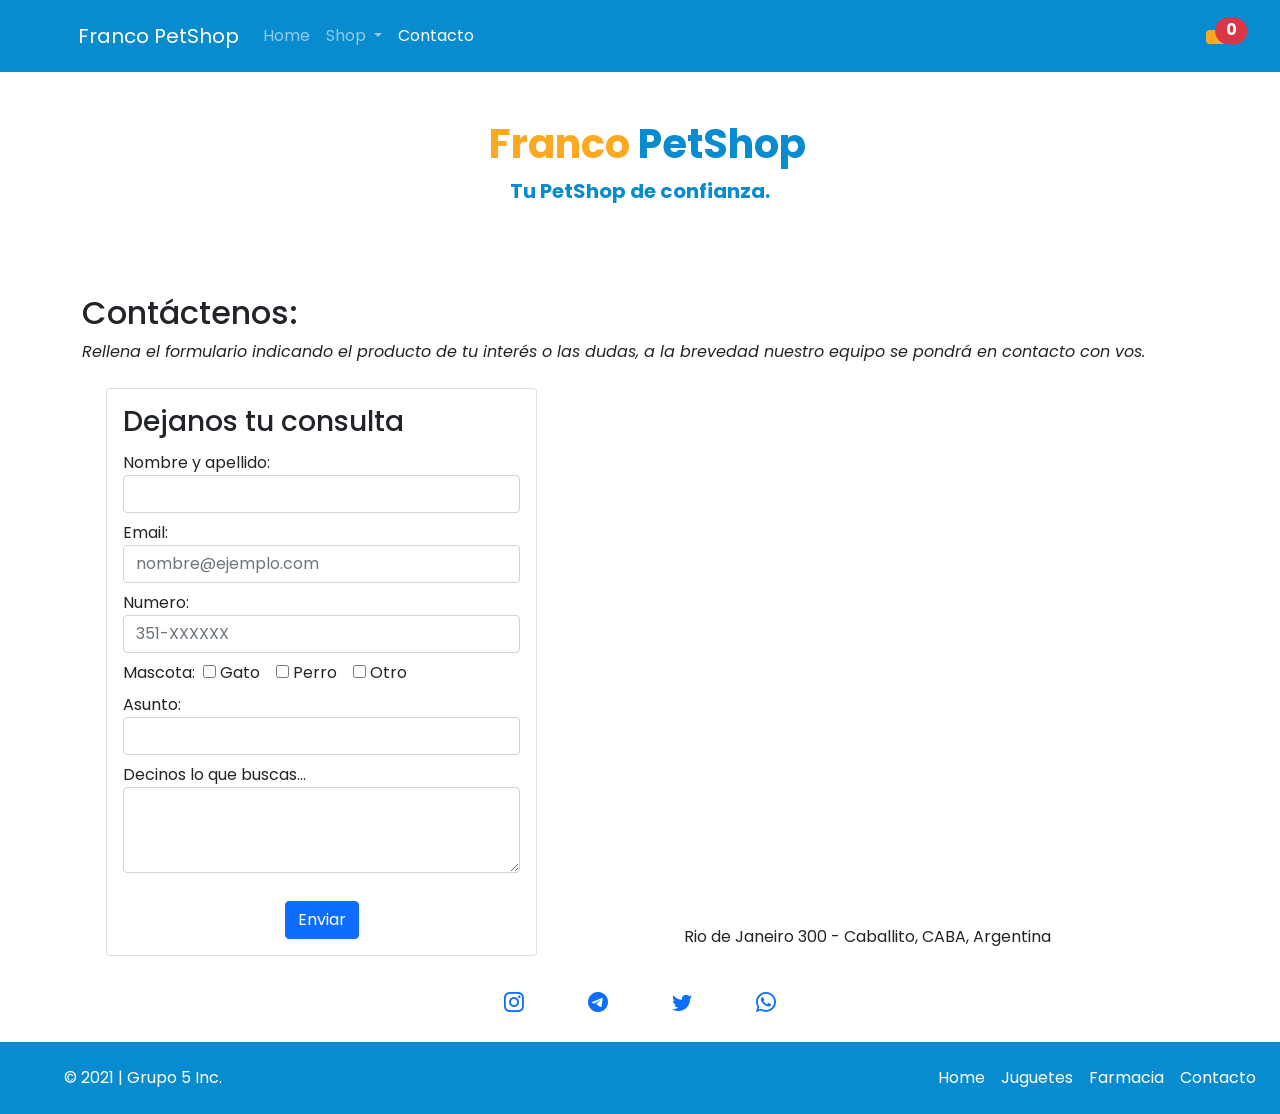
==== contacto.html @ c7f70854 "Merge bd35566f77382acc873f7ba2ce35485453570472 into 5cad215d22a64aeb0bf53803d1b416bb6183b33b" ====
<!DOCTYPE html>
<html lang="en">

<head>
    <meta charset="UTF-8" />
    <meta http-equiv="X-UA-Compatible" content="IE=edge" />
    <meta name="viewport" content="width=device-width, initial-scale=1.0" />
    <link rel="stylesheet" href="./assets/styles/bootstrap.min.css" />
    <link rel="stylesheet" href="./assets/styles/custom.css" />
    <link rel="preconnect" href="https://fonts.googleapis.com" />
    <link rel="preconnect" href="https://fonts.gstatic.com" crossorigin />
    <link href="https://fonts.googleapis.com/css2?family=Poppins:wght@400;600;800&display=swap" rel="stylesheet" />
    <link rel="stylesheet" href="https://cdn.jsdelivr.net/npm/bootstrap-icons@1.7.0/font/bootstrap-icons.css">
    <link rel="stylesheet" href="https://unicons.iconscout.com/release/v4.0.0/css/line.css">
    <link rel="shortcut icon" href="./assets/img/logo.ico" type="image/x-icon">
    <title>PetShop | Contacto</title>
</head>

<body>
    <nav class="sticky-top navbar navbar-expand-lg navbar-dark bg-custom">
        <div class="container-fluid d-flex align-items-center">
            <img src="./assets/img/logo.png" width="50" alt="" class="me-3">
            <a class="navbar-brand" href="#">Franco PetShop</a>
            <button class="navbar-toggler" type="button" data-bs-toggle="collapse"
                data-bs-target="#navbarSupportedContent" aria-controls="navbarSupportedContent" aria-expanded="false"
                aria-label="Toggle navigation">
                <span class="navbar-toggler-icon"></span>
            </button>
            <div class="collapse navbar-collapse" id="navbarSupportedContent">
                <ul class="navbar-nav me-auto mb-2 mb-lg-0">
                    <li class="nav-item">
                        <a class="nav-link" aria-current="page" href="./index.html">Home</a>
                    </li>

                    <li class="nav-item dropdown">
                        <a class="nav-link dropdown-toggle" href="#" id="navbarDropdown" role="button"
                            data-bs-toggle="dropdown" aria-expanded="false">
                            Shop
                        </a>
                        <ul class="dropdown-menu" aria-labelledby="navbarDropdown">
                            <li><a class="dropdown-item" href="./juguetes.html">Juguetes</a></li>
                            <li><a class="dropdown-item" href="./farmacia.html">Farmacia</a></li>
                        </ul>
                    </li>
                    <li class="nav-item">
                        <a class="nav-link active" href="#contacto">Contacto</a>
                    </li>
                    <li>
                        <div class="pe-5 my-3 d-sm-block d-md-block d-lg-none">
                            <a type="button" href="./carrito.html"
                                class="btn position-relative bg-white-custom bg-naranja">
                                <i class="uil uil-shopping-cart fs-2 text-azul"></i>
                                <span
                                    class="position-absolute top-0 start-100 translate-middle badge rounded-pill bg-danger fs-6">
                                    <span id="cantidad-carrito">0</span>
                                </span>
                            </a>
                        </div>
                    </li>
                </ul>
            </div>
        </div>
        <div class="pe-5 my-3 d-none d-sm-none d-lg-block ">
            <a type="button" href="./carrito.html" class="btn position-relative bg-white-custom bg-naranja">
                <i class="uil uil-shopping-cart fs-2 text-azul"></i>
                <span class="position-absolute top-0 start-100 translate-middle badge rounded-pill bg-danger fs-6">
                    <span id="cantidad-carrito">0</span>
                </span>
            </a>
        </div>
    </nav>
    <header class="bg-white">

        <div class="position-relative overflow-hidden text-center">
            <div class="col-md-5 p-lg-5 mx-auto">
                <h1 class="fs-1"><span class="nombre ps-3">Franco</span> <span class="pet">PetShop</span></h1>
                <p class="lead fw-normal pet fw-bold">Tu PetShop de confianza.</p>
            </div>
            <div class="product-device shadow-sm d-none d-md-block"></div>
            <div class="product-device product-device-2 shadow-sm d-none d-md-block"></div>
        </div>
      </div>
    </header>
    <main class="container-fluid">
        <section class="container-fluid justify-content-center">
            <div class="container">
                <h2 class="pt-4">Contáctenos:</h2>
                <p class="pb-2"><em>Rellena el formulario indicando el producto de tu interés o las dudas, a la brevedad
                        nuestro equipo se pondrá en contacto con vos.</em></p>
            </div>
            <form class="container row mx-auto">
                <div class="col-lg-5 mb-4">
                    <div class="card">
                        <div class="card-body">
                            <div class="form-header blue">
                                <h3>Dejanos tu consulta</h3>
                            </div>
                            <div class="py-1">
                                <label for="form-name">Nombre y apellido:</label>
                                <input type="text" id="form-name" class="form-control">
                            </div>
                            <div class="py-1">
                                <label for="form-email">Email:</label>
                                <input type="email" id="form-email" class="form-control"
                                    placeholder="nombre@ejemplo.com">
                            </div>
                            <div class="py-1">
                                <label for="form-email">Numero:</label>
                                <input type="number" id="form-number" class="form-control" placeholder="351-XXXXXX">
                            </div>
                            <div class="custom-control custom-checkbox py-1">
                                <fieldset class="col-lg-10 d-flex">Mascota:
                                    <div class="px-2">
                                        <input type="checkbox" class="custom-control-input" id="gato" name="gato">
                                        <label class="custom-control-label" for="gato">Gato</label>
                                    </div>
                                    <div class="px-2">
                                        <input type="checkbox" class="custom-control-input" id="perro" name="perro">
                                        <label class="custom-control-label" for="perro">Perro</label>
                                    </div>
                                    <div class="px-2">
                                        <input type="checkbox" class="custom-control-input" id="otro" name="otro">
                                        <label class="custom-control-label" for="otro">Otro</label>
                                    </div>
                                </fieldset>
                            </div>
                            <div class="py-1">
                                <label for="form-Subject">Asunto:</label>
                                <input type="text" id="form-Subject" class="form-control">
                            </div>
                            <div class="py-1">
                                <label for="form-text">Decinos lo que buscas...</label>
                                <textarea id="form-text" class="form-control md-textarea" rows="3"></textarea>
                            </div>
                            <div class="text-center mt-4">
                                <button type="submit" class="btn btn-primary">Enviar</button>
                            </div>
                        </div>
                    </div>
                </div>
                <div class="col-lg-7 justify-content-center">
                    <div class="map-container-4">
                        <iframe
                            src="https://www.google.com/maps/embed?pb=!1m18!1m12!1m3!1d3283.686925810956!2d-58.4325722848136!3d-34.612077380457315!2m3!1f0!2f0!3f0!3m2!1i1024!2i768!4f13.1!3m3!1m2!1s0x95bcca429815227f%3A0x5d302e497c2cda87!2sR%C3%ADo%20de%20Janeiro%20300%2C%20C1405CCB%20CABA!5e0!3m2!1ses-419!2sar!4v1636463152930!5m2!1ses-419!2sar"
                            width="100%" height="530" style="border:0;" allowfullscreen loading="lazy"></iframe>
                    </div>
                    <div class="col-12">
                        <p class=" text-center">Rio de Janeiro 300 - Caballito, CABA, Argentina</p>
                    </div>
                </div>
            </form>
            <div class="container d-flex justify-content-center">
                <ul class="nav ">
                    <li class="nav-item">
                        <a class="nav-link text-decoration-none" href="#"><i class="bi bi-instagram btn-lg"></i></a>
                    </li>
                    <li class="nav-item">
                        <a class="nav-link text-decoration-none" href="#"><i class="bi bi-telegram btn-lg"></i></a>
                    </li>
                    <li class="nav-item">
                        <a class="nav-link text-decoration-none" href="#"><i class="bi bi-twitter btn-lg"></i></a>
                    </li>
                    <li class="nav-item">
                        <a class="nav-link text-decoration-none" href="#"><i class="bi bi-whatsapp btn-lg"></i></a>
                    </li>
                </ul>
            </div>
        </section>
    </main>
    <footer class="mt-3">
        <div>
          <div
            class="d-flex justify-content-between align-items-center p-3 bg-custom">
            <p class="d-none d-sm-block ps-5 col-md-4 mb-0 text-white">
              &copy; 2021 | Grupo 5 Inc.
            </p>
  
            <a href="index.html">
              <img src="./assets/img/logo.png" width="50" alt="" />
            </a>
  
                  <ul class="nav col-md-4 justify-content-end">
                      <li class="nav-item"><a href="./index.html" class="nav-link px-2 text-white">Home</a></li>
                      <li class="nav-item"><a href="./juguetes.html" class="nav-link px-2 text-white">Juguetes</a></li>
                      <li class="nav-item"><a href="./farmacia.html" class="nav-link px-2 text-white">Farmacia</a></li>
                      <li class="nav-item"><a href="./contacto.html" class="nav-link px-2 text-white">Contacto</a></li>
                  </ul>
              </div>
          </div>
        </div>
      </footer>
    <script src="https://cdn.jsdelivr.net/npm/bootstrap@5.1.3/dist/js/bootstrap.bundle.min.js"
        integrity="sha384-ka7Sk0Gln4gmtz2MlQnikT1wXgYsOg+OMhuP+IlRH9sENBO0LRn5q+8nbTov4+1p"
        crossorigin="anonymous"></script>
</body>

</html>
---- assets/styles/custom.css ----
:root {
  --color2: #098ccf;
  --color3: #2fa5e0;
  --color4: #55bdf1;
  --color1: #fca922;
  --color5: #ffffff;
}

.text-color1 {
  color: var(--color1);
}

.bg-custom {
  background-color: var(--color2);
}

.bg-naranja {
  background-color: var(--color1);
}

.text-azul {
  color: var(--color2);
}

.bg-white-custom:hover {
  background-color: white;
}

.boton-comprar {
  background-color: var(--color2);
  width: 200px;
}

.boton-comprar:hover {
  background: var(--color1);
}

.foto {
  height: 400px;
  width: 400px;
  background-size: cover;
  background-position: center;
}

.foto1 {
  background-image: url(../img/AL-schnauzer.jpg);
}

.foto2 {
  background-image: url(../img/img4.jpg);
}

.foto3 {
  background-image: url(../img/img3.jpg);
}

body {
  font-family: "Poppins", sans-serif;
}

h1 {
  font-family: "Poppins", sans-serif;
  font-weight: bold;
}

.nombre {
  color: var(--color1);
}

.pet {
  color: var(--color2);
}
.titulo {
  color: var(--color5);
}
.card-border {
  border: solid 2px var(--color2);
  border-radius: 10px;
  overflow: hidden;
  transition: ease-out 0.2s;
}
.card-border:hover {
  transform: scale(1.02);
}
.gradiente {
  background: #0ab1ff;
  background: linear-gradient(var(--color1), var(--color3));
  background-repeat: repeat-x;
  background-size: 75%;
}
.img-product {
  height: 120px;
  width: 120px;
  object-fit: cover;
  object-position: center;
  overflow: hidden;
}
.img-section {
  height: 100px;
  width: 100px;
  border-radius: 50%;
  object-fit: cover;
  object-position: center;
  overflow: hidden;
}
.my-phone {
  height: 50px;
  width: 50px;
  border-radius: 50%;
}
.section-title {
  font-weight: bold;
  transition: ease-out 0.2s;
  color: #098ccf;
}
.section-title:hover {
  transform: scale(1.05);
  color: var(--color1);
}
/* .img-section:hover {
  transform: rotate(-10deg);
<<<<<<< HEAD
<<<<<<< HEAD
<<<<<<< HEAD
<<<<<<< HEAD
}

=======
>>>>>>> nestor
} */

.precio {
  color: var(--color2);
}

.cantidad {
  color: var(--color1);
  font-weight: 600;
}

.img-producto {
  width: 200px;
  height: 200px;
}

.card-size {
  width: 200px;
  height: 450px;
}

/*---------------------
  Shopping Cart
-----------------------*/

.shopping__cart__table {
  margin-bottom: 30px;
}

.shopping__cart__table table {
  width: 100%;
}

.shopping__cart__table table thead {
  border-bottom: 1px solid #f2f2f2;
}

.shopping__cart__table table thead tr th {
  color: var(--color2);
  font-size: 16px;
  font-weight: 700;
  text-transform: uppercase;
  padding-bottom: 25px;
}

.shopping__cart__table table tbody tr {
  border-bottom: 1px solid #f2f2f2;
}

.shopping__cart__table table tbody tr td {
  padding-bottom: 30px;
  padding-top: 30px;
}

.shopping__cart__table table tbody tr td.product__cart__item {
  width: 400px;
}

.shopping__cart__table
  table
  tbody
  tr
  td.product__cart__item
  .product__cart__item__pic {
  float: left;
  margin-right: 30px;
}

.shopping__cart__table-img {
  width: 90px;
  height: 90px;
}

.shopping__cart__table
  table
  tbody
  tr
  td.product__cart__item
  .product__cart__item__text {
  overflow: hidden;
  padding-top: 21px;
}

.shopping__cart__table
  table
  tbody
  tr
  td.product__cart__item
  .product__cart__item__text
  h6 {
  color: var(--color2);
  font-size: 15px;
  font-weight: 600;
  margin-bottom: 10px;
}

.shopping__cart__table
  table
  tbody
  tr
  td.product__cart__item
  .product__cart__item__text
  h5 {
  color: var(--color2);
  font-weight: 700;
}

.shopping__cart__table table tbody tr td.quantity__item {
  width: 175px;
}

.shopping__cart__table table tbody tr td.quantity__item .quantity .pro-qty-2 {
  width: 80px;
}

.shopping__cart__table
  table
  tbody
  tr
  td.quantity__item
  .quantity
  .pro-qty-2
  input {
  width: 50px;
  border: none;
  text-align: center;
  color: var(--color2);
  font-size: 16px;
  font-weight: bold;
}

.shopping__cart__table
  table
  tbody
  tr
  td.quantity__item
  .quantity
  .pro-qty-2
  .qtybtn {
  font-size: 16px;
  color: var(--color1);
  width: 10px;
  cursor: pointer;
}

.shopping__cart__table table tbody tr td.cart__price {
  color: var(--color2);
  font-size: 18px;
  font-weight: 700;
  width: 140px;
}

.shopping__cart__table table tbody tr td.cart__close i {
  font-size: 18px;
  color: #111111;
  height: 40px;
  width: 40px;
  background: #f3f2ee;
  border-radius: 50%;
  line-height: 40px;
  text-align: center;
}

.continue__btn.update__btn {
  text-align: right;
}

.continue__btn.update__btn a {
  color: #ffffff;
  background: #111111;
  border-color: #111111;
}

.continue__btn.update__btn a i {
  margin-right: 5px;
}

.continue__btn a {
  color: #111111;
  font-size: 14px;
  font-weight: 700;
  letter-spacing: 2px;
  text-transform: uppercase;
  border: 1px solid #e1e1e1;
  padding: 14px 35px;
  display: inline-block;
}

.cart__discount {
  margin-bottom: 60px;
}

.cart__discount h6 {
  color: var(--color2);
  font-weight: 700;
  text-transform: uppercase;
  margin-bottom: 35px;
}

.cart__discount form {
  position: relative;
}

.cart__discount form input {
  font-size: 14px;
  color: #b7b7b7;
  height: 50px;
  width: 100%;
  border: 1px solid #e1e1e1;
  padding-left: 20px;
}

.cart__discount form input::-webkit-input-placeholder {
  color: var(--color1);
}

.cart__discount form input::-moz-placeholder {
  color: var(--color1);
}

.cart__discount form input:-ms-input-placeholder {
  color: var(--color1);
}

.cart__discount form input::-ms-input-placeholder {
  color: var(--color1);
}

.cart__discount form input::placeholder {
  color: var(--color1);
}

.cart__discount form button {
  font-size: 14px;
  color: var(--color2);
  letter-spacing: 2px;
  text-transform: uppercase;
  background: var(--color1);
  padding: 0 30px;
  border: none;
  position: absolute;
  right: 0;
  top: 0;
  height: 100%;
}

.cart__total {
  background: var(--color1);
  padding: 35px 40px 40px;
}

.cart__total h6 {
  color: white;
  text-transform: uppercase;
  margin-bottom: 12px;
}

.cart__total ul {
  margin-bottom: 25px;
}

.cart__total ul li {
  list-style: none;
  font-size: 16px;
  color: white;
  line-height: 40px;
  overflow: hidden;
}

.cart__total ul li span {
  font-weight: bold;
  color: white;
  float: right;
}

.cart__total .primary-btn {
  display: block;
  padding: 12px 10px;
  text-align: center;
  letter-spacing: 2px;
  background-color: var(--color2);
  color: white;
  text-decoration: none;
}

ul {
  margin: 0;
  padding: 0;
  box-sizing: border-box;
}

textarea {
  max-height: 150px;
}


@media (max-width: 600px) {

  .us-w-100 {
    max-width: 100%;
    min-width: 100%;
  }
  .d-none {
    display: none;
  }
}
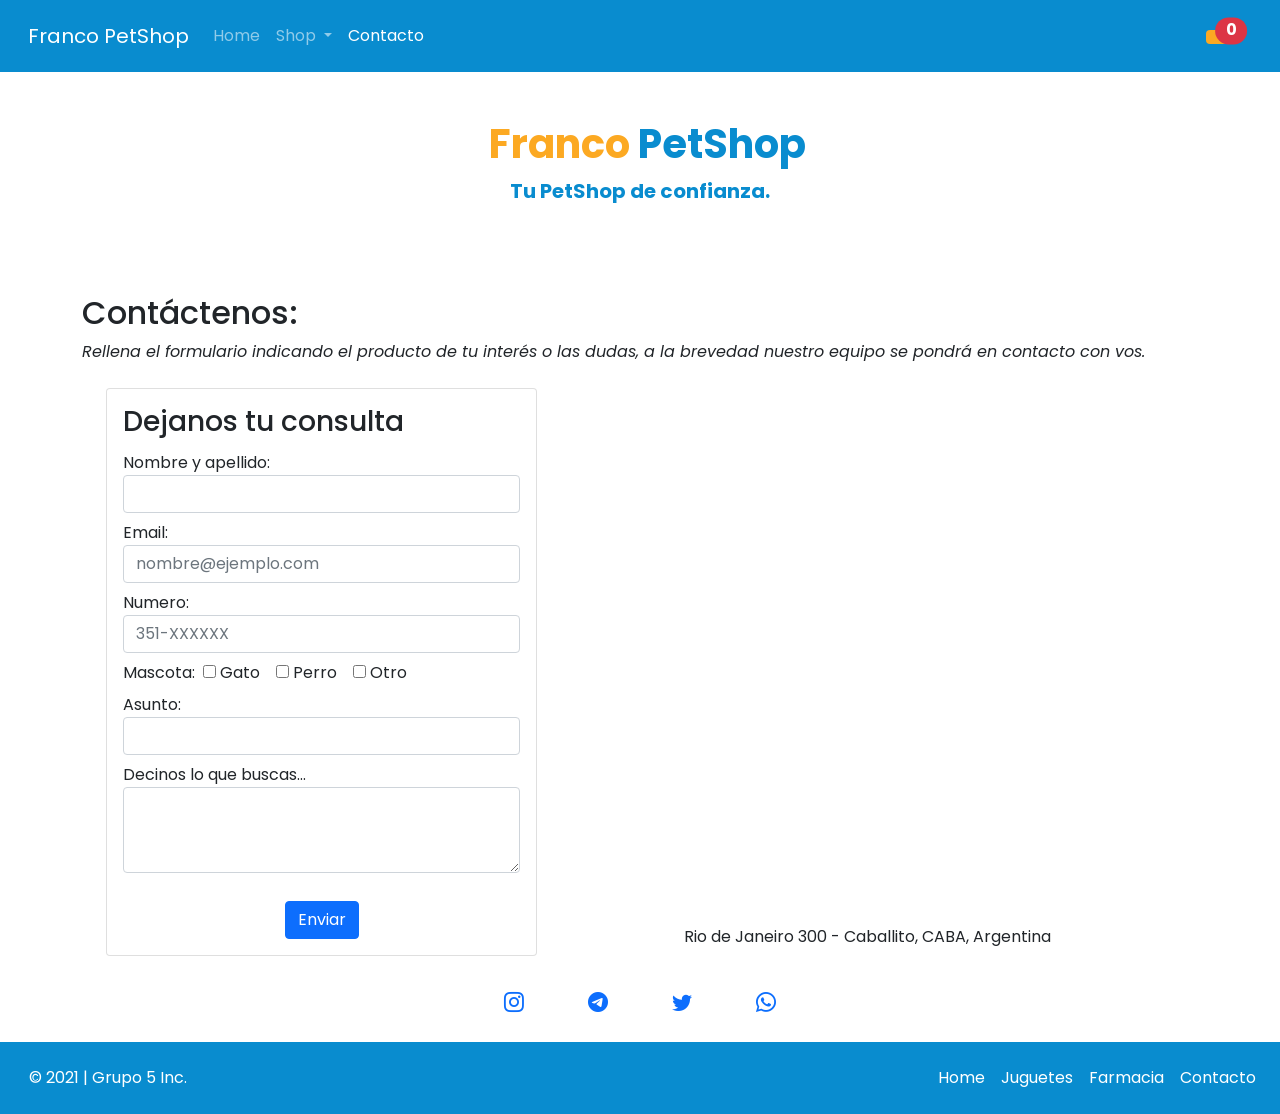
==== commit edb43896: "Merge 5dfd394b17bd43f778fc3e151a54fe33517e8f14 into 5cad215d22a64aeb0bf53803d1b416bb6183b33b" ====
--- a/contacto.html
+++ b/contacto.html
@@ -12,6 +12,7 @@
     <link href="https://fonts.googleapis.com/css2?family=Poppins:wght@400;600;800&display=swap" rel="stylesheet" />
     <link rel="stylesheet" href="https://cdn.jsdelivr.net/npm/bootstrap-icons@1.7.0/font/bootstrap-icons.css">
     <link rel="stylesheet" href="https://unicons.iconscout.com/release/v4.0.0/css/line.css">
+    <link rel="stylesheet" href="./assets/styles/custom.css">
     <link rel="shortcut icon" href="./assets/img/logo.ico" type="image/x-icon">
     <title>PetShop | Contacto</title>
 </head>
@@ -19,8 +20,9 @@
 <body>
     <nav class="sticky-top navbar navbar-expand-lg navbar-dark bg-custom">
         <div class="container-fluid d-flex align-items-center">
-            <img src="./assets/img/logo.png" width="50" alt="" class="me-3">
-            <a class="navbar-brand" href="#">Franco PetShop</a>
+            <a href="./index.html" class="text-decoration-none"><img src="./assets/img/logo.png" width="50" alt=""
+                    class="me-3"></a>
+            <a class="navbar-brand" href="./index.html">Franco PetShop</a>
             <button class="navbar-toggler" type="button" data-bs-toggle="collapse"
                 data-bs-target="#navbarSupportedContent" aria-controls="navbarSupportedContent" aria-expanded="false"
                 aria-label="Toggle navigation">
@@ -37,22 +39,22 @@
                             data-bs-toggle="dropdown" aria-expanded="false">
                             Shop
                         </a>
-                        <ul class="dropdown-menu" aria-labelledby="navbarDropdown">
-                            <li><a class="dropdown-item" href="./juguetes.html">Juguetes</a></li>
-                            <li><a class="dropdown-item" href="./farmacia.html">Farmacia</a></li>
+                        <ul class="dropdown-menu bg-naranja" aria-labelledby="navbarDropdown">
+                            <li><a class="dropdown-item text-white hover" href="./juguetes.html">Juguetes</a></li>
+                            <li><a class="dropdown-item text-white hover" href="./farmacia.html">Farmacia</a></li>
                         </ul>
                     </li>
                     <li class="nav-item">
-                        <a class="nav-link active" href="#contacto">Contacto</a>
+                        <a class="nav-link active" href="./contacto.html">Contacto</a>
                     </li>
                     <li>
-                        <div class="pe-5 my-3 d-sm-block d-md-block d-lg-none">
+                        <div class="pe-5 my-3 d-sm-block d-lg-none ">
                             <a type="button" href="./carrito.html"
                                 class="btn position-relative bg-white-custom bg-naranja">
                                 <i class="uil uil-shopping-cart fs-2 text-azul"></i>
                                 <span
                                     class="position-absolute top-0 start-100 translate-middle badge rounded-pill bg-danger fs-6">
-                                    <span id="cantidad-carrito">0</span>
+                                    <span id="cantidad-carrito1" class="carritoCuenta">0</span>
                                 </span>
                             </a>
                         </div>
@@ -64,7 +66,7 @@
             <a type="button" href="./carrito.html" class="btn position-relative bg-white-custom bg-naranja">
                 <i class="uil uil-shopping-cart fs-2 text-azul"></i>
                 <span class="position-absolute top-0 start-100 translate-middle badge rounded-pill bg-danger fs-6">
-                    <span id="cantidad-carrito">0</span>
+                    <span id="cantidad-carrito2" class="carritoCuenta">0</span>
                 </span>
             </a>
         </div>
@@ -72,14 +74,14 @@
     <header class="bg-white">
 
         <div class="position-relative overflow-hidden text-center">
-            <div class="col-md-5 p-lg-5 mx-auto">
-                <h1 class="fs-1"><span class="nombre ps-3">Franco</span> <span class="pet">PetShop</span></h1>
+            <div class="col-md-5 p-lg-5 mx-auto pt-md-5 padding-top-us">
+                <h1 class="fs-1"><span class="nombre ps-3 ">Franco</span> <span class="pet">PetShop</span></h1>
                 <p class="lead fw-normal pet fw-bold">Tu PetShop de confianza.</p>
             </div>
             <div class="product-device shadow-sm d-none d-md-block"></div>
             <div class="product-device product-device-2 shadow-sm d-none d-md-block"></div>
         </div>
-      </div>
+        </div>
     </header>
     <main class="container-fluid">
         <section class="container-fluid justify-content-center">
@@ -88,7 +90,7 @@
                 <p class="pb-2"><em>Rellena el formulario indicando el producto de tu interés o las dudas, a la brevedad
                         nuestro equipo se pondrá en contacto con vos.</em></p>
             </div>
-            <form class="container row mx-auto">
+            <form class="container row mx-auto" id="form">
                 <div class="col-lg-5 mb-4">
                     <div class="card">
                         <div class="card-body">
@@ -97,43 +99,51 @@
                             </div>
                             <div class="py-1">
                                 <label for="form-name">Nombre y apellido:</label>
-                                <input type="text" id="form-name" class="form-control">
+                                <input type="text" id="form-name" class="form-control" name="form-name">
+                                <div id="msgName"><i class="bi"></i></div>
                             </div>
                             <div class="py-1">
                                 <label for="form-email">Email:</label>
                                 <input type="email" id="form-email" class="form-control"
-                                    placeholder="nombre@ejemplo.com">
-                            </div>
-                            <div class="py-1">
-                                <label for="form-email">Numero:</label>
-                                <input type="number" id="form-number" class="form-control" placeholder="351-XXXXXX">
-                            </div>
-                            <div class="custom-control custom-checkbox py-1">
+                                    placeholder="nombre@ejemplo.com" name="form-email">
+                                <div id="msgEmail"><i class="bi"></i></div>
+                            </div>
+                            <div class="py-1">
+                                <label for="form-number">Numero:</label>
+                                <input type="number" id="form-number" class="form-control" placeholder="351-XXXXXX"
+                                    name="form-number">
+                                <div id="msgNumber"><i class="bi"></i></div>
+                            </div>
+                            <div class="custom-control custom-checkbox py-1" id="check">
                                 <fieldset class="col-lg-10 d-flex">Mascota:
                                     <div class="px-2">
-                                        <input type="checkbox" class="custom-control-input" id="gato" name="gato">
+                                        <input type="checkbox" class="custom-control-input" id="gato" name="gato"
+                                            value="gato">
                                         <label class="custom-control-label" for="gato">Gato</label>
                                     </div>
                                     <div class="px-2">
-                                        <input type="checkbox" class="custom-control-input" id="perro" name="perro">
+                                        <input type="checkbox" class="custom-control-input" id="perro" name="perro"
+                                            value="perro">
                                         <label class="custom-control-label" for="perro">Perro</label>
                                     </div>
                                     <div class="px-2">
-                                        <input type="checkbox" class="custom-control-input" id="otro" name="otro">
+                                        <input type="checkbox" class="custom-control-input" id="otro" name="otro"
+                                            value="otro">
                                         <label class="custom-control-label" for="otro">Otro</label>
                                     </div>
                                 </fieldset>
                             </div>
                             <div class="py-1">
                                 <label for="form-Subject">Asunto:</label>
-                                <input type="text" id="form-Subject" class="form-control">
+                                <input type="text" id="form-subject" class="form-control" name="form-subject">
+                                <div id="msgSubject"><i class="bi"></i></div>
                             </div>
                             <div class="py-1">
                                 <label for="form-text">Decinos lo que buscas...</label>
                                 <textarea id="form-text" class="form-control md-textarea" rows="3"></textarea>
                             </div>
                             <div class="text-center mt-4">
-                                <button type="submit" class="btn btn-primary">Enviar</button>
+                                <button type="submit" class="btn btn-primary" id="enviarForm">Enviar</button>
                             </div>
                         </div>
                     </div>
@@ -169,29 +179,73 @@
     </main>
     <footer class="mt-3">
         <div>
-          <div
-            class="d-flex justify-content-between align-items-center p-3 bg-custom">
-            <p class="d-none d-sm-block ps-5 col-md-4 mb-0 text-white">
-              &copy; 2021 | Grupo 5 Inc.
-            </p>
-  
-            <a href="index.html">
-              <img src="./assets/img/logo.png" width="50" alt="" />
-            </a>
-  
-                  <ul class="nav col-md-4 justify-content-end">
-                      <li class="nav-item"><a href="./index.html" class="nav-link px-2 text-white">Home</a></li>
-                      <li class="nav-item"><a href="./juguetes.html" class="nav-link px-2 text-white">Juguetes</a></li>
-                      <li class="nav-item"><a href="./farmacia.html" class="nav-link px-2 text-white">Farmacia</a></li>
-                      <li class="nav-item"><a href="./contacto.html" class="nav-link px-2 text-white">Contacto</a></li>
-                  </ul>
-              </div>
-          </div>
-        </div>
-      </footer>
+            <div class="d-flex justify-content-between align-items-center p-3 bg-custom">
+                <!-- Button trigger modal -->
+                <button type="button" class="btn text-white" data-bs-toggle="modal" data-bs-target="#exampleModal">
+                    &copy; 2021 | Grupo 5 Inc.
+                </button>
+
+                <!-- Modal -->
+                <div class="modal fade" id="exampleModal" tabindex="-1" aria-labelledby="exampleModalLabel"
+                    aria-hidden="true">
+                    <div class="modal modal-alert position-static d-block py-5" tabindex="-1" role="dialog"
+                        id="modalChoice">
+                        <div class="modal-dialog" role="document">
+                            <div class="modal-content rounded-4 shadow">
+                                <div class="modal-body p-4 text-center">
+                                    <h5 class="mb-2"><a href="https://github.com/lucianhoff/petshopfranco"
+                                            class="text-decoration-none text-black">Grupo 5</a></h5>
+                                    <p class="mb-1"><a href="https://github.com/cristian-desarrollador-reactjs" target="_blank" class="text-decoration-none fs-6">Cristian
+                                            Araya</a></p>
+                                    <p class="mb-1"><a href="https://github.com/nemovps" target="_blank" class="text-decoration-none fs-6">Néstor
+                                            Espinoza</a></p>
+                                    <p class="mb-1"><a href="https://github.com/amparolopez" target="_blank" class="text-decoration-none fs-6">Amparo López</a>
+                                    </p>
+                                    <p class="mb-1"><a href="https://github.com/silc22" target="_blank" class="text-decoration-none fs-6">Silvana
+                                            Cerquatti</a></p>
+                                    <p class="mb-1"><a href="https://github.com/gastonjimenez" target="_blank" class="text-decoration-none fs-6">Gaston
+                                            Jimenez</a></p>
+                                    <p class="mb-1"><a href="https://github.com/LeoFormin1" target="_blank" class="text-decoration-none fs-6">Leonel
+                                            Formini</a></p>
+                                    <p class="mb-1"><a href="https://github.com/sulamittakauffman" target="_blank" class="text-decoration-none fs-6">Sulamitta
+                                            Kauffman</a></p>
+                                    <p class="mb-1"><a href="https://github.com/lucianhoff" target="_blank" class="text-decoration-none fs-6">Luciano
+                                            Aguirre</a></p>
+                                </div>
+                                <div class="modal-footer flex-nowrap p-0">
+
+                                    <a href="https://github.com/lucianhoff/petshopfranco"
+                                        class="btn btn-lg btn-link fs-6 text-decoration-none col-6 m-0 rounded-0"
+                                        target="_blank">Ver GitHub</a>
+
+                                    <a href="./contacto.html"
+                                        class="btn btn-lg btn-link fs-6 text-decoration-none col-6 m-0 rounded-0 border-right">Volver
+                                        a la pagina</a>
+
+                                </div>
+                            </div>
+                        </div>
+                    </div>
+                </div>
+
+                <a href="./index.html">
+                    <img src="./assets/img/logo.png" width="50" alt="" />
+                </a>
+
+                <ul class="nav col-md-4 justify-content-end">
+                    <li class="nav-item"><a href="./index.html" class="nav-link px-2 text-white">Home</a></li>
+                    <li class="nav-item"><a href="./juguetes.html" class="nav-link px-2 text-white">Juguetes</a></li>
+                    <li class="nav-item"><a href="./farmacia.html" class="nav-link px-2 text-white">Farmacia</a></li>
+                    <li class="nav-item"><a href="./contacto.html" class="nav-link px-2 text-white">Contacto</a></li>
+                </ul>
+            </div>
+        </div>
+    </footer>
     <script src="https://cdn.jsdelivr.net/npm/bootstrap@5.1.3/dist/js/bootstrap.bundle.min.js"
         integrity="sha384-ka7Sk0Gln4gmtz2MlQnikT1wXgYsOg+OMhuP+IlRH9sENBO0LRn5q+8nbTov4+1p"
         crossorigin="anonymous"></script>
+    <script src="//cdn.jsdelivr.net/npm/sweetalert2@11"></script>
+    <script src="./assets/js/main.js"></script>
 </body>
 
-</html>
+</html>
--- a/assets/styles/custom.css
+++ b/assets/styles/custom.css
@@ -17,7 +17,10 @@
 .bg-naranja {
   background-color: var(--color1);
 }
-
+.hover:hover {
+  background-color: var(--color3);
+  color: black;
+}
 .text-azul {
   color: var(--color2);
 }
@@ -422,7 +425,6 @@
   max-height: 150px;
 }
 
-
 @media (max-width: 600px) {
 
   .us-w-100 {
@@ -432,4 +434,27 @@
   .d-none {
     display: none;
   }
+
+  .padding-top-us {
+    margin-top: 5rem;
+  }
+}
+
+
+div#swal2-html-container.swal2-html-container {
+  color: #fff;
+}
+
+button#swal2-confirm.swal2-styled.swal2-default-outline {
+  color: var(--color2);
+}
+
+.form-error:focus{
+  outline: none;
+  border: 3px solid red;
+}
+
+.form-correct:focus{
+outline: none;
+border: 3px solid green;
 }
--- a/assets/styles/custom.css
+++ b/assets/styles/custom.css
@@ -17,7 +17,10 @@
 .bg-naranja {
   background-color: var(--color1);
 }
-
+.hover:hover {
+  background-color: var(--color3);
+  color: black;
+}
 .text-azul {
   color: var(--color2);
 }
@@ -422,7 +425,6 @@
   max-height: 150px;
 }
 
-
 @media (max-width: 600px) {
 
   .us-w-100 {
@@ -432,4 +434,27 @@
   .d-none {
     display: none;
   }
+
+  .padding-top-us {
+    margin-top: 5rem;
+  }
+}
+
+
+div#swal2-html-container.swal2-html-container {
+  color: #fff;
+}
+
+button#swal2-confirm.swal2-styled.swal2-default-outline {
+  color: var(--color2);
+}
+
+.form-error:focus{
+  outline: none;
+  border: 3px solid red;
+}
+
+.form-correct:focus{
+outline: none;
+border: 3px solid green;
 }
